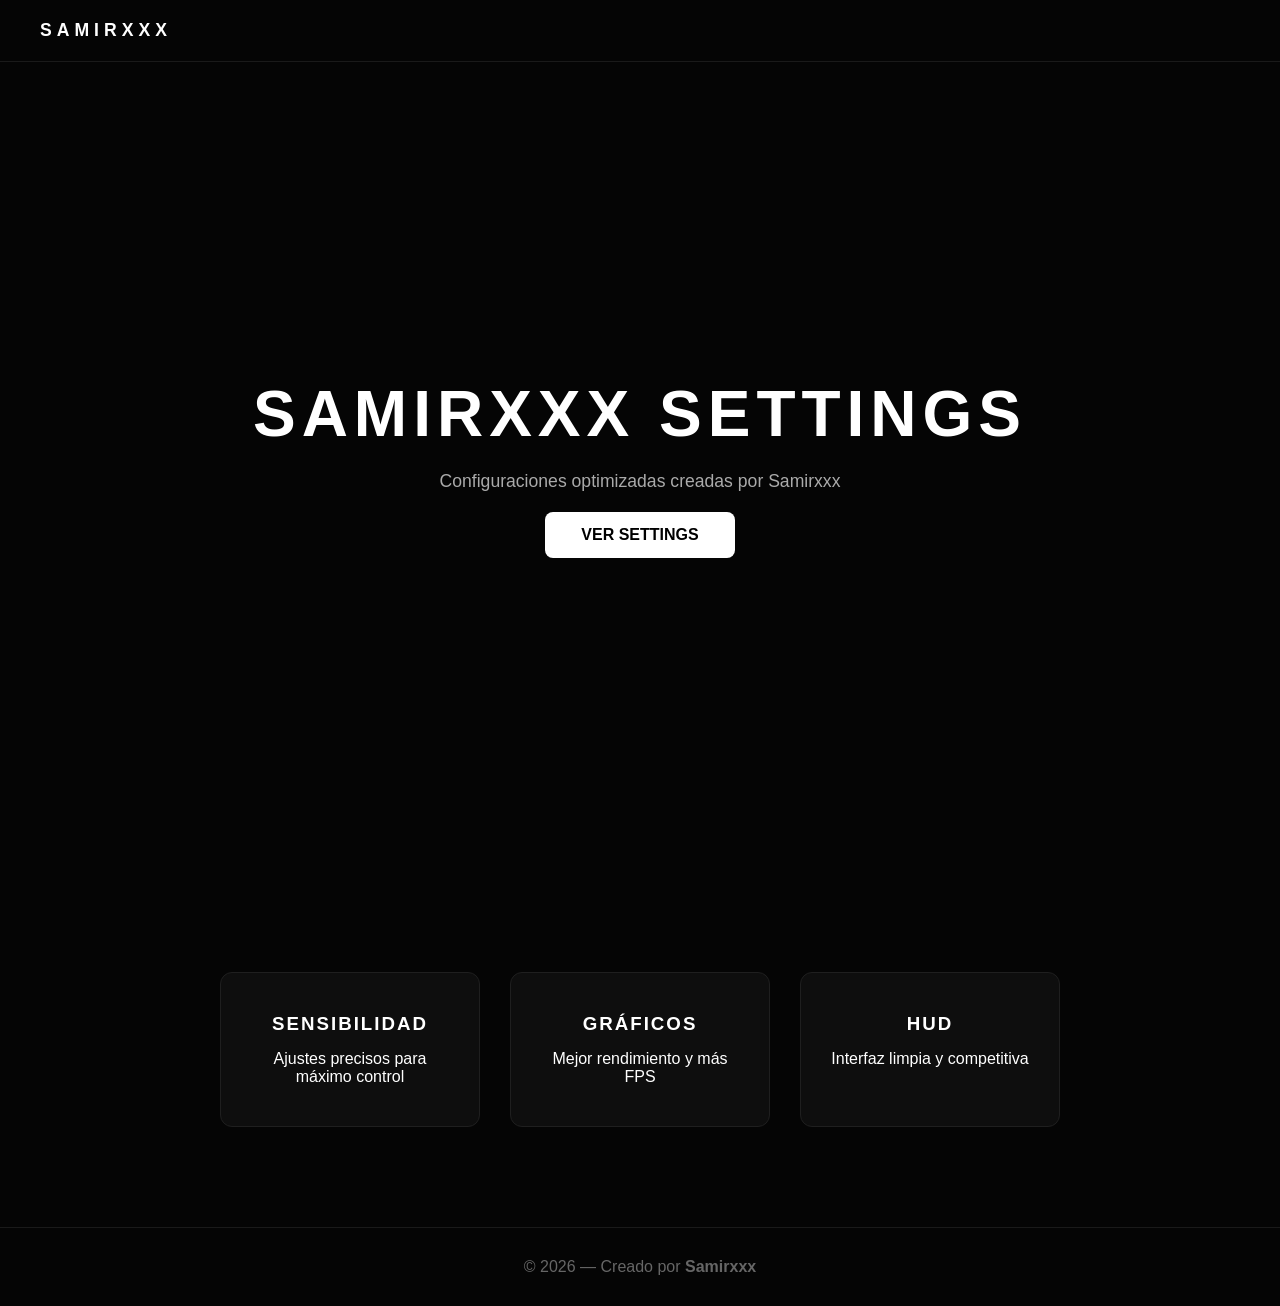
==== index.html @ c878966f "Add files via upload" ====
<!DOCTYPE html>
<html lang="es">
<head>
  <meta charset="UTF-8">
  <title>Samirxxx Settings</title>
  <link rel="stylesheet" href="styles.css">
</head>
<body>

  <header class="top">
    <h1>SAMIRXXX</h1>
  </header>

  <main class="hero">
    <h2>SAMIRXXX SETTINGS</h2>
    <p>Configuraciones optimizadas creadas por Samirxxx</p>
    <a href="#settings" class="btn">VER SETTINGS</a>
  </main>

  <section id="settings" class="settings">
    <div class="box">
      <h3>SENSIBILIDAD</h3>
      <p>Ajustes precisos para máximo control</p>
    </div>

    <div class="box">
      <h3>GRÁFICOS</h3>
      <p>Mejor rendimiento y más FPS</p>
    </div>

    <div class="box">
      <h3>HUD</h3>
      <p>Interfaz limpia y competitiva</p>
    </div>
  </section>

  <footer>
    <p>© 2026 — Creado por <strong>Samirxxx</strong></p>
  </footer>

</body>
</html>
---- styles.css ----
* {
  margin: 0;
  padding: 0;
  box-sizing: border-box;
  font-family: 'Segoe UI', sans-serif;
}

body {
  background-color: #050505;
  color: #ffffff;
}

/* HEADER */
.top {
  padding: 20px 40px;
  border-bottom: 1px solid #1a1a1a;
}

.top h1 {
  letter-spacing: 5px;
  font-size: 1.1rem;
}

/* HERO */
.hero {
  height: 90vh;
  display: flex;
  flex-direction: column;
  justify-content: center;
  align-items: center;
  text-align: center;
}

.hero h2 {
  font-size: 4rem;
  letter-spacing: 6px;
}

.hero p {
  margin: 20px 0;
  color: #aaa;
  font-size: 1.1rem;
}

.btn {
  padding: 14px 36px;
  background: white;
  color: black;
  text-decoration: none;
  font-weight: bold;
  border-radius: 8px;
  transition: 0.3s;
}

.btn:hover {
  background: #ddd;
}

/* SETTINGS */
.settings {
  display: flex;
  justify-content: center;
  gap: 30px;
  padding: 100px 20px;
  flex-wrap: wrap;
}

.box {
  background: #0e0e0e;
  border: 1px solid #1f1f1f;
  width: 260px;
  padding: 40px 25px;
  text-align: center;
  border-radius: 12px;
  transition: 0.3s;
}

.box:hover {
  transform: translateY(-10px);
  border-color: white;
}

.box h3 {
  margin-bottom: 15px;
  letter-spacing: 2px;
}

/* FOOTER */
footer {
  padding: 30px;
  text-align: center;
  color: #666;
  border-top: 1px solid #1a1a1a;
}* {
  margin: 0;
  padding: 0;
  box-sizing: border-box;
  font-family: 'Segoe UI', sans-serif;
}

body {
  background-color: #050505;
  color: #ffffff;
}

/* HEADER */
.top {
  padding: 20px 40px;
  border-bottom: 1px solid #1a1a1a;
}

.top h1 {
  letter-spacing: 5px;
  font-size: 1.1rem;
}

/* HERO */
.hero {
  height: 90vh;
  display: flex;
  flex-direction: column;
  justify-content: center;
  align-items: center;
  text-align: center;
}

.hero h2 {
  font-size: 4rem;
  letter-spacing: 6px;
}

.hero p {
  margin: 20px 0;
  color: #aaa;
  font-size: 1.1rem;
}

.btn {
  padding: 14px 36px;
  background: white;
  color: black;
  text-decoration: none;
  font-weight: bold;
  border-radius: 8px;
  transition: 0.3s;
}

.btn:hover {
  background: #ddd;
}

/* SETTINGS */
.settings {
  display: flex;
  justify-content: center;
  gap: 30px;
  padding: 100px 20px;
  flex-wrap: wrap;
}

.box {
  background: #0e0e0e;
  border: 1px solid #1f1f1f;
  width: 260px;
  padding: 40px 25px;
  text-align: center;
  border-radius: 12px;
  transition: 0.3s;
}

.box:hover {
  transform: translateY(-10px);
  border-color: white;
}

.box h3 {
  margin-bottom: 15px;
  letter-spacing: 2px;
}

/* FOOTER */
footer {
  padding: 30px;
  text-align: center;
  color: #666;
  border-top: 1px solid #1a1a1a;
}
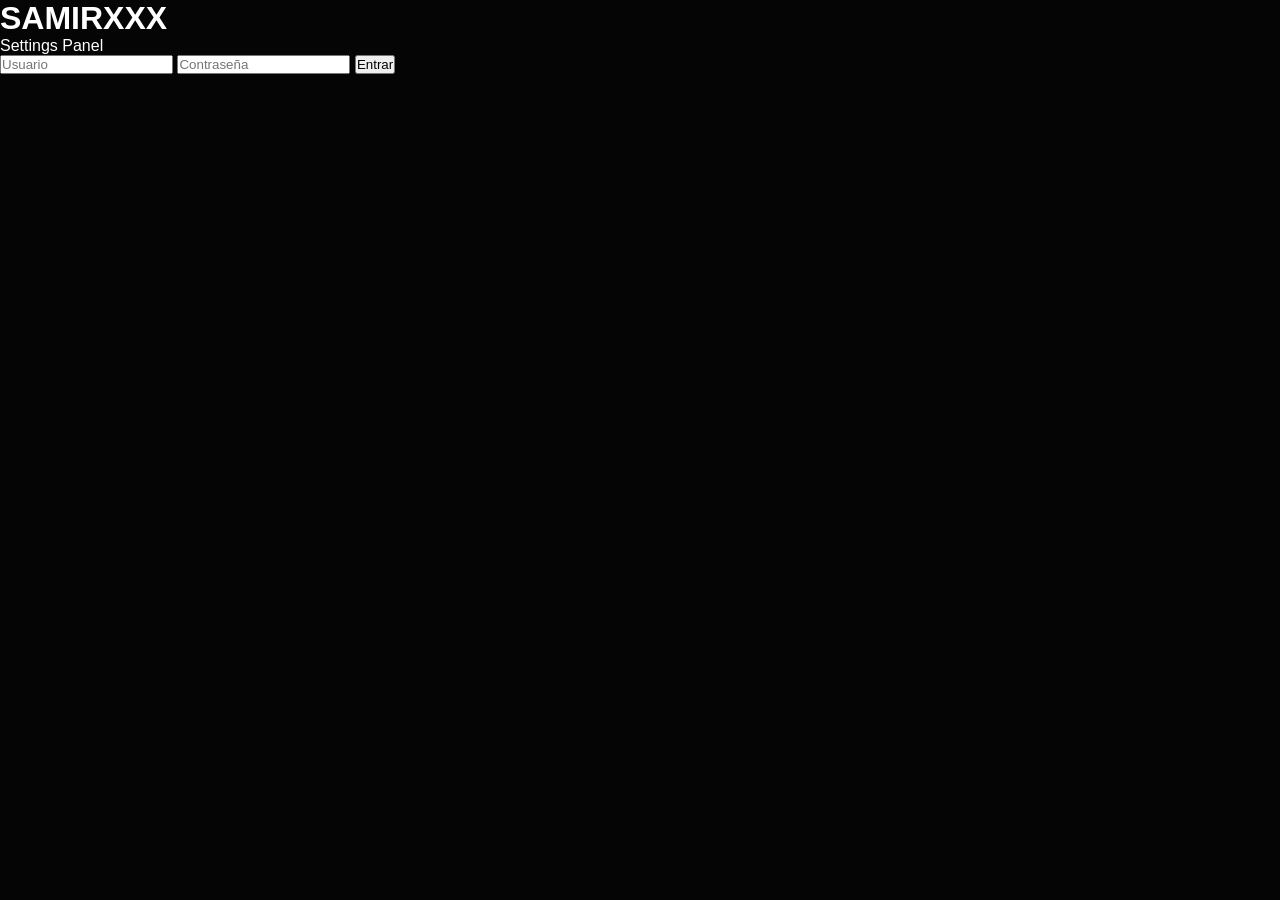
==== commit e1f9b4f7: "Add login functionality and update layout" ====
--- a/index.html
+++ b/index.html
@@ -3,40 +3,43 @@
 <head>
   <meta charset="UTF-8">
   <title>Samirxxx Settings</title>
+  <meta name="viewport" content="width=device-width, initial-scale=1.0">
   <link rel="stylesheet" href="styles.css">
 </head>
 <body>
 
-  <header class="top">
+  <!-- LOGIN -->
+  <div class="login-container" id="loginBox">
     <h1>SAMIRXXX</h1>
-  </header>
+    <p>Settings Panel</p>
 
-  <main class="hero">
-    <h2>SAMIRXXX SETTINGS</h2>
-    <p>Configuraciones optimizadas creadas por Samirxxx</p>
-    <a href="#settings" class="btn">VER SETTINGS</a>
-  </main>
+    <input type="text" id="user" placeholder="Usuario">
+    <input type="password" id="pass" placeholder="Contraseña">
 
-  <section id="settings" class="settings">
-    <div class="box">
-      <h3>SENSIBILIDAD</h3>
-      <p>Ajustes precisos para máximo control</p>
-    </div>
+    <button onclick="login()">Entrar</button>
+    <p class="error" id="error"></p>
+  </div>
 
-    <div class="box">
-      <h3>GRÁFICOS</h3>
-      <p>Mejor rendimiento y más FPS</p>
-    </div>
+  <!-- CONTENIDO PRINCIPAL (OCULTO) -->
+  <div class="content" id="content" style="display:none;">
+    <h1>Bienvenido, Samirxxx</h1>
+    <p>Created by Samirxxx</p>
+  </div>
 
-    <div class="box">
-      <h3>HUD</h3>
-      <p>Interfaz limpia y competitiva</p>
-    </div>
-  </section>
+  <script>
+    function login() {
+      const user = document.getElementById("user").value;
+      const pass = document.getElementById("pass").value;
+      const error = document.getElementById("error");
 
-  <footer>
-    <p>© 2026 — Creado por <strong>Samirxxx</strong></p>
-  </footer>
+      if (user === "samirxxx" && pass === "1234") {
+        document.getElementById("loginBox").style.display = "none";
+        document.getElementById("content").style.display = "block";
+      } else {
+        error.textContent = "Usuario o contraseña incorrectos";
+      }
+    }
+  </script>
 
 </body>
-</html>+</html>
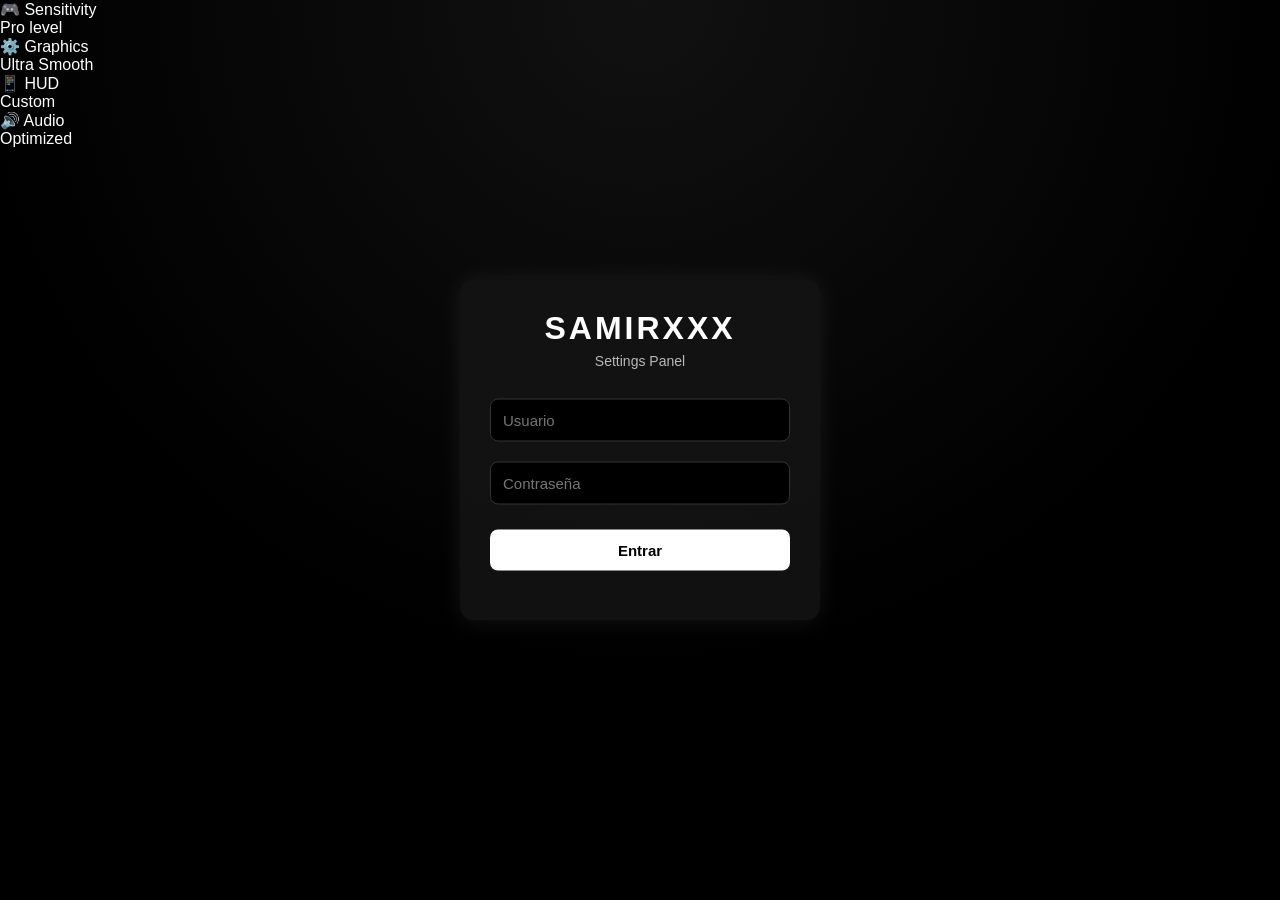
==== commit 260f9e44: "Add cards section with game settings" ====
--- a/index.html
+++ b/index.html
@@ -43,3 +43,9 @@
 
 </body>
 </html>
+<section class="cards reveal">
+  <div class="card reveal">🎮 Sensitivity<br><span>Pro level</span></div>
+  <div class="card reveal">⚙️ Graphics<br><span>Ultra Smooth</span></div>
+  <div class="card reveal">📱 HUD<br><span>Custom</span></div>
+  <div class="card reveal">🔊 Audio<br><span>Optimized</span></div>
+</section>
--- a/styles.css
+++ b/styles.css
@@ -3,6 +3,60 @@
   padding: 0;
   box-sizing: border-box;
   font-family: 'Segoe UI', sans-serif;
+}/* ===== ANIMACIONES FORZADAS ===== */
+
+/* LOGIN ENTRA DESDE ABAJO */
+.login-container {
+  animation: loginForce 1s ease-out !important;
+}
+
+@keyframes loginForce {
+  from {
+    opacity: 0;
+    transform: translate(-50%, -30%) scale(0.9);
+  }
+  to {
+    opacity: 1;
+    transform: translate(-50%, -50%) scale(1);
+  }
+}
+
+/* HERO ENTRA */
+.hero {
+  animation: heroForce 1s ease-out !important;
+}
+
+@keyframes heroForce {
+  from {
+    opacity: 0;
+    transform: translateY(-40px);
+  }
+  to {
+    opacity: 1;
+    transform: translateY(0);
+  }
+}
+
+/* CARDS ENTRA */
+.card {
+  animation: cardForce 0.8s ease-out !important;
+}
+
+@keyframes cardForce {
+  from {
+    opacity: 0;
+    transform: translateY(40px) scale(0.95);
+  }
+  to {
+    opacity: 1;
+    transform: translateY(0) scale(1);
+  }
+}
+
+/* HOVER MUY NOTORIO */
+.card:hover {
+  transform: translateY(-12px) scale(1.08) !important;
+  box-shadow: 0 15px 40px rgba(255,255,255,0.25) !important;
 }
 
 body {
@@ -184,4 +238,311 @@
   text-align: center;
   color: #666;
   border-top: 1px solid #1a1a1a;
-}+}/* ===== LOGIN CENTRADO ===== */
+body {
+  margin: 0;
+  font-family: 'Arial', sans-serif;
+  background: radial-gradient(circle at top, #111 0%, #000 60%);
+  color: white;
+  min-height: 100vh;
+}
+
+.login-container {
+  position: absolute;
+  top: 50%;
+  left: 50%;
+  transform: translate(-50%, -50%);
+  width: 90%;
+  max-width: 360px;
+  background: rgba(20, 20, 20, 0.85);
+  border-radius: 14px;
+  padding: 30px;
+  text-align: center;
+  box-shadow: 0 0 25px rgba(255,255,255,0.08);
+  animation: fadeInUp 0.8s ease forwards;
+}
+
+/* TITULO */
+.login-container h1 {
+  margin: 0;
+  font-size: 32px;
+  letter-spacing: 3px;
+}
+
+/* SUBTEXTO */
+.login-container p {
+  margin-top: 6px;
+  margin-bottom: 20px;
+  opacity: 0.7;
+  font-size: 14px;
+}
+
+/* INPUTS */
+.login-container input {
+  width: 100%;
+  padding: 12px;
+  margin: 10px 0;
+  background: #000;
+  border: 1px solid #333;
+  border-radius: 8px;
+  color: white;
+  font-size: 15px;
+  outline: none;
+}
+
+.login-container input:focus {
+  border-color: white;
+}
+
+/* BOTON */
+.login-container button {
+  width: 100%;
+  margin-top: 15px;
+  padding: 12px;
+  background: white;
+  color: black;
+  border: none;
+  border-radius: 8px;
+  font-weight: bold;
+  font-size: 15px;
+  cursor: pointer;
+  transition: transform 0.2s ease, box-shadow 0.2s ease;
+}
+
+.login-container button:hover {
+  transform: translateY(-2px);
+  box-shadow: 0 5px 20px rgba(255,255,255,0.3);
+}
+
+/* ERROR */
+.error {
+  color: #ff4d4d;
+  font-size: 13px;
+  margin-top: 10px;
+}
+
+/* ANIMACION */
+@keyframes fadeInUp {
+  from {
+    opacity: 0;
+    transform: translate(-50%, -40%);
+  }
+  to {
+    opacity: 1;
+    transform: translate(-50%, -50%);
+  }
+}
+
+/* CONTENIDO DESPUES DEL LOGIN */
+.content {
+  text-align: center;
+  padding: 40px;
+  animation: fadeIn 0.8s ease;
+}
+
+@keyframes fadeIn {
+  from { opacity: 0; }
+  to { opacity: 1; }
+}/* ===== ANIMACIONES PRO ===== */
+
+/* Entrada general */
+body {
+  animation: pageFade 0.8s ease;
+}
+
+@keyframes pageFade {
+  from { opacity: 0; }
+  to { opacity: 1; }
+}
+
+/* LOGIN flotante */
+.login-container {
+  animation: floatIn 1s ease;
+}
+
+@keyframes floatIn {
+  from {
+    opacity: 0;
+    transform: translate(-50%, -60%);
+  }
+  to {
+    opacity: 1;
+    transform: translate(-50%, -50%);
+  }
+}
+
+/* Botón glow */
+.login-container button {
+  position: relative;
+  overflow: hidden;
+}
+
+.login-container button::after {
+  content: "";
+  position: absolute;
+  top: -50%;
+  left: -50%;
+  width: 200%;
+  height: 200%;
+  background: radial-gradient(circle, rgba(255,255,255,0.4), transparent 60%);
+  opacity: 0;
+  transition: opacity 0.3s ease;
+}
+
+.login-container button:hover::after {
+  opacity: 1;
+}
+
+/* HERO animado */
+.hero {
+  animation: slideDown 1s ease;
+}
+
+@keyframes slideDown {
+  from {
+    opacity: 0;
+    transform: translateY(-30px);
+  }
+  to {
+    opacity: 1;
+    transform: translateY(0);
+  }
+}
+
+/* CARDS animadas */
+.card {
+  animation: cardUp 0.8s ease;
+}
+
+@keyframes cardUp {
+  from {
+    opacity: 0;
+    transform: translateY(30px) scale(0.95);
+  }
+  to {
+    opacity: 1;
+    transform: translateY(0) scale(1);
+  }
+}
+
+/* Hover pro */
+.card:hover {
+  box-shadow: 0 10px 30px rgba(255,255,255,0.15);
+  transform: translateY(-8px) scale(1.03);
+}
+
+/* Texto glow */
+.hero h1 {
+  text-shadow: 0 0 15px rgba(255,255,255,0.3);
+}
+
+/* Fade cuando entras */
+.content {
+  animation: fadeContent 1s ease;
+}
+
+@keyframes fadeContent {
+  from { opacity: 0; }
+  to { opacity: 1; }
+}/* ===== ANIMACIONES PRO ===== */
+
+/* Entrada general */
+body {
+  animation: pageFade 0.8s ease;
+}
+
+@keyframes pageFade {
+  from { opacity: 0; }
+  to { opacity: 1; }
+}
+
+/* LOGIN flotante */
+.login-container {
+  animation: floatIn 1s ease;
+}
+
+@keyframes floatIn {
+  from {
+    opacity: 0;
+    transform: translate(-50%, -60%);
+  }
+  to {
+    opacity: 1;
+    transform: translate(-50%, -50%);
+  }
+}
+
+/* Botón glow */
+.login-container button {
+  position: relative;
+  overflow: hidden;
+}
+
+.login-container button::after {
+  content: "";
+  position: absolute;
+  top: -50%;
+  left: -50%;
+  width: 200%;
+  height: 200%;
+  background: radial-gradient(circle, rgba(255,255,255,0.4), transparent 60%);
+  opacity: 0;
+  transition: opacity 0.3s ease;
+}
+
+.login-container button:hover::after {
+  opacity: 1;
+}
+
+/* HERO animado */
+.hero {
+  animation: slideDown 1s ease;
+}
+
+@keyframes slideDown {
+  from {
+    opacity: 0;
+    transform: translateY(-30px);
+  }
+  to {
+    opacity: 1;
+    transform: translateY(0);
+  }
+}
+
+/* CARDS animadas */
+.card {
+  animation: cardUp 0.8s ease;
+}
+
+@keyframes cardUp {
+  from {
+    opacity: 0;
+    transform: translateY(30px) scale(0.95);
+  }
+  to {
+    opacity: 1;
+    transform: translateY(0) scale(1);
+  }
+}
+
+/* Hover pro */
+.card:hover {
+  box-shadow: 0 10px 30px rgba(255,255,255,0.15);
+  transform: translateY(-8px) scale(1.03);
+}
+
+/* Texto glow */
+.hero h1 {
+  text-shadow: 0 0 15px rgba(255,255,255,0.3);
+}
+
+/* Fade cuando entras */
+.content {
+  animation: fadeContent 1s ease;
+}
+
+@keyframes fadeContent {
+  from { opacity: 0; }
+  to { opacity: 1; }
+}
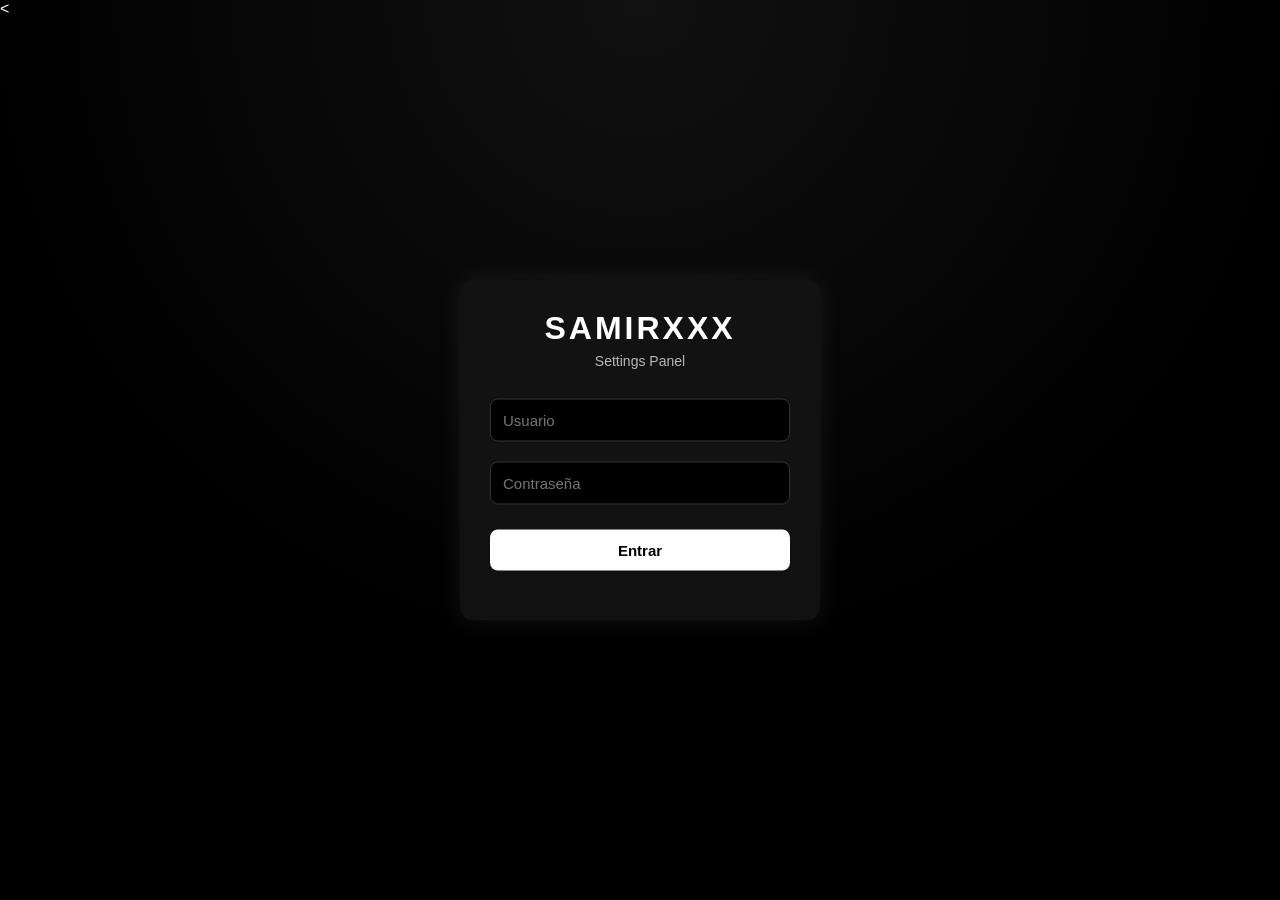
==== commit 5ad42d35: "Remove card section from index.html" ====
--- a/index.html
+++ b/index.html
@@ -43,9 +43,4 @@
 
 </body>
 </html>
-<section class="cards reveal">
-  <div class="card reveal">🎮 Sensitivity<br><span>Pro level</span></div>
-  <div class="card reveal">⚙️ Graphics<br><span>Ultra Smooth</span></div>
-  <div class="card reveal">📱 HUD<br><span>Custom</span></div>
-  <div class="card reveal">🔊 Audio<br><span>Optimized</span></div>
-</section>
+<
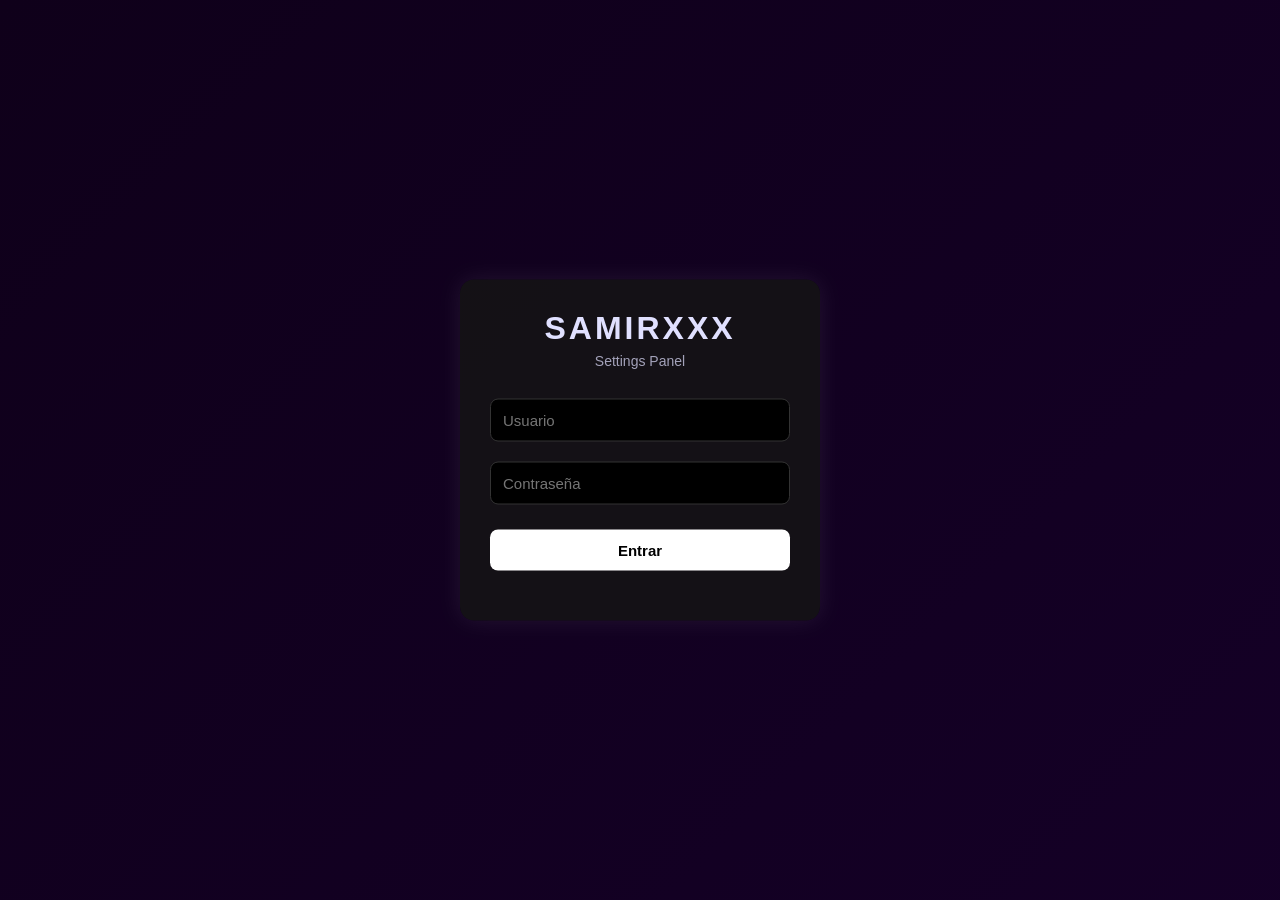
==== commit 89045231: "Add animate.css stylesheet link to index.html" ====
--- a/index.html
+++ b/index.html
@@ -43,4 +43,4 @@
 
 </body>
 </html>
-<
+<link rel="stylesheet" href="https://cdnjs.cloudflare.com/ajax/libs/animate.css/4.1.1/animate.min.css" integrity="sha512-c42qTSw/wPZ3/5LBzD+Bw5f7bSF2oxou6wEb+I/lqeaKV5FDIfMvvRp772y4jcJLKuGUOpbJMdg/BTl50fJYAw==" crossorigin="anonymous" referrerpolicy="no-referrer" />
--- a/styles.css
+++ b/styles.css
@@ -545,4 +545,34 @@
 @keyframes fadeContent {
   from { opacity: 0; }
   to { opacity: 1; }
-}
+}body {
+  margin: 0;
+  height: 100vh;
+  background: linear-gradient(135deg, #0f001a, #1a0033, #0a001f); /* dark purple-black cyber */
+  background-size: 400% 400%;
+  animation: gradientBreathe 18s ease infinite;
+  overflow: hidden;
+  font-family: 'Segoe UI', system-ui, sans-serif;
+  color: #e0e0ff;
+}
+
+@keyframes gradientBreathe {
+  0% { background-position: 0% 50%; }
+  50% { background-position: 100% 50%; }
+  100% { background-position: 0% 50%; }
+}
+
+/* Partículas sutiles pro (ligeras, no JS) – opcional pero épico */
+.particles {
+  position: fixed;
+  inset: 0;
+  pointer-events: none;
+  background: url('data:image/svg+xml;utf8,<svg xmlns="http://www.w3.org/2000/svg" width="100" height="100"><circle cx="50" cy="50" r="1" fill="rgba(0,255,204,0.4)"/></svg>') repeat;
+  opacity: 0.15;
+  animation: floatParticles 60s linear infinite;
+}
+
+@keyframes floatParticles {
+  0% { transform: translate(0, 0); }
+  100% { transform: translate(-100px, -100px); }
+}
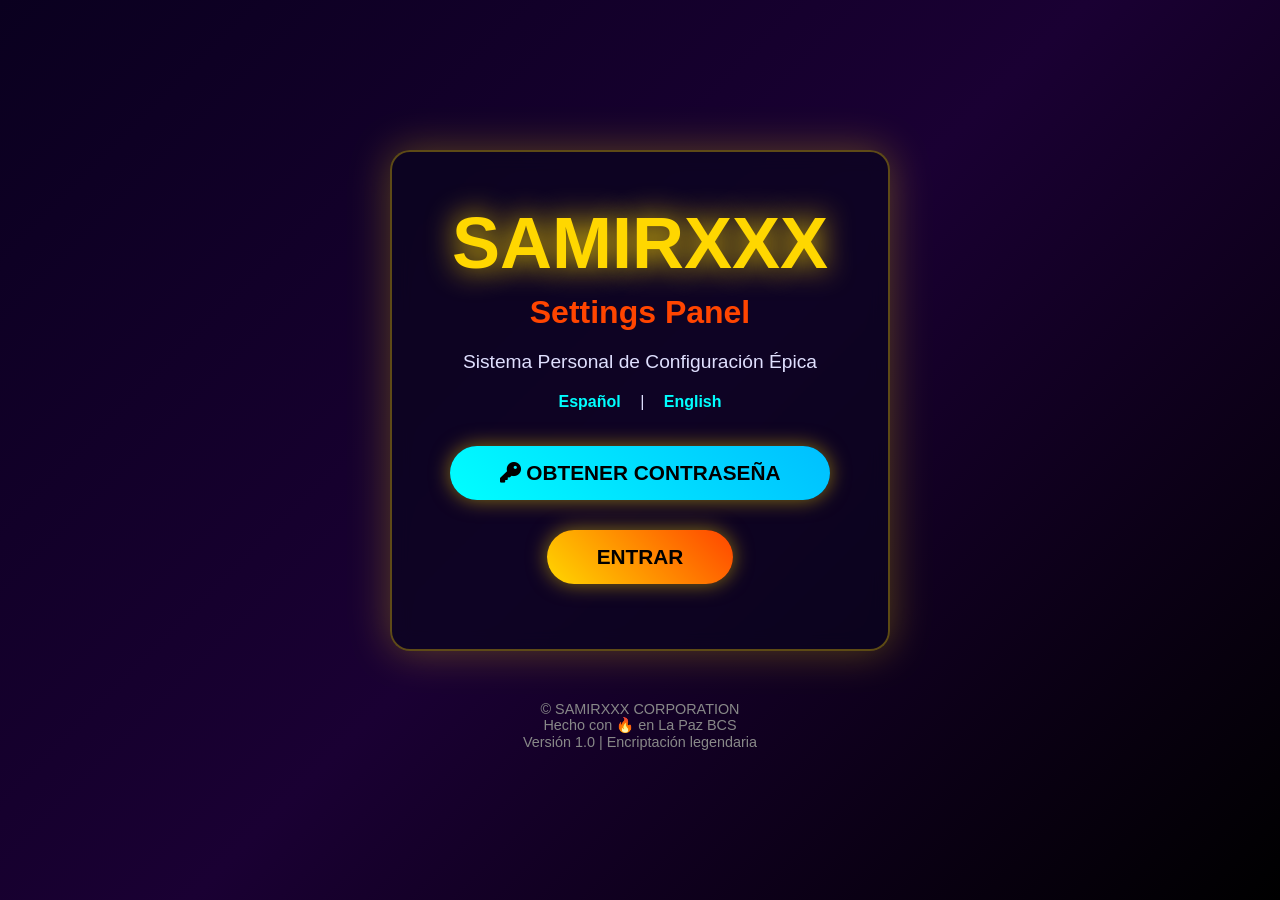
==== commit fdc427d7: "Actualizar index.html" ====
--- a/index.html
+++ b/index.html
@@ -1,46 +1,105 @@
 <!DOCTYPE html>
 <html lang="es">
 <head>
-  <meta charset="UTF-8">
-  <title>Samirxxx Settings</title>
-  <meta name="viewport" content="width=device-width, initial-scale=1.0">
-  <link rel="stylesheet" href="styles.css">
+  <meta charset="UTF-8" />
+  <meta name="viewport" content="width=device-width, initial-scale=1.0"/>
+  <title>SAMIRXXX - Settings Panel</title>
+  <link rel="stylesheet" href="https://cdnjs.cloudflare.com/ajax/libs/font-awesome/6.5.0/css/all.min.css"/>
+  <link rel="stylesheet" href="https://cdnjs.cloudflare.com/ajax/libs/animate.css/4.1.1/animate.min.css"/>
+  <style>
+    * { margin:0; padding:0; box-sizing:border-box; }
+    body {
+      font-family: 'Segoe UI', sans-serif;
+      background: linear-gradient(135deg, #0a001f, #1a0033, #000);
+      color: #e0e0ff;
+      min-height: 100vh;
+      display: flex;
+      flex-direction: column;
+      align-items: center;
+      justify-content: center;
+      overflow: hidden;
+    }
+    .container {
+      text-align: center;
+      background: rgba(10, 5, 30, 0.7);
+      padding: 50px 40px;
+      border-radius: 20px;
+      box-shadow: 0 0 40px rgba(255, 215, 0, 0.3); /* oro azteca */
+      max-width: 500px;
+      border: 2px solid #ffd70055;
+      backdrop-filter: blur(10px);
+    }
+    h1 {
+      font-size: 4.5rem;
+      color: #ffd700; /* oro */
+      text-shadow: 0 0 30px #ffd700;
+      margin-bottom: 10px;
+      animation: glow 2s infinite alternate;
+    }
+    @keyframes glow { from { text-shadow: 0 0 20px #ffd700; } to { text-shadow: 0 0 40px #ff4500; } }
+    h2 { color: #ff4500; font-size: 2rem; margin: 10px 0; }
+    p { margin: 20px 0; font-size: 1.2rem; }
+    .lang { margin: 20px 0; }
+    .lang a { color: #00ffff; margin: 0 15px; text-decoration: none; font-weight: bold; }
+    .lang a:hover { color: #ffd700; }
+    .btn {
+      display: inline-block;
+      background: linear-gradient(45deg, #ffd700, #ff4500);
+      color: black;
+      padding: 15px 50px;
+      margin: 15px;
+      border-radius: 50px;
+      text-decoration: none;
+      font-weight: bold;
+      font-size: 1.3rem;
+      transition: all 0.4s;
+      box-shadow: 0 0 20px #ffd70080;
+    }
+    .btn:hover { transform: scale(1.1); box-shadow: 0 0 40px #ff4500; color: white; }
+    .btn-key { background: linear-gradient(45deg, #00ffff, #00bfff); }
+    footer {
+      margin-top: 50px;
+      font-size: 0.9rem;
+      color: #888;
+      text-align: center;
+    }
+  </style>
 </head>
 <body>
+  <div class="container animate__animated animate__fadeIn">
+    <h1 class="animate__animated animate__pulse animate__infinite">SAMIRXXX</h1>
+    <h2>Settings Panel</h2>
+    <p>Sistema Personal de Configuración Épica</p>
 
-  <!-- LOGIN -->
-  <div class="login-container" id="loginBox">
-    <h1>SAMIRXXX</h1>
-    <p>Settings Panel</p>
+    <div class="lang">
+      <a href="#">Español</a> | <a href="#">English</a>
+    </div>
 
-    <input type="text" id="user" placeholder="Usuario">
-    <input type="password" id="pass" placeholder="Contraseña">
+    <a href="https://wa.me/526121234567?text=Hola%20quiero%20mi%20contraseña%20secreta%20Samirxxx" class="btn btn-key">
+      <i class="fa-solid fa-key"></i> OBTENER CONTRASEÑA
+    </a>
 
-    <button onclick="login()">Entrar</button>
-    <p class="error" id="error"></p>
+    <a href="#" class="btn" id="entrar">ENTRAR</a>
+
+    <div id="secret" style="display:none; margin-top:30px; color:#00ff9d;">
+      <h3>¡Bienvenido al reino de Samirxxx! 🔥</h3>
+      <p>Modo dios activado. Vibra máxima. 😈</p>
+    </div>
   </div>
 
-  <!-- CONTENIDO PRINCIPAL (OCULTO) -->
-  <div class="content" id="content" style="display:none;">
-    <h1>Bienvenido, Samirxxx</h1>
-    <p>Created by Samirxxx</p>
-  </div>
+  <footer>
+    © SAMIRXXX CORPORATION<br>
+    Hecho con 🔥 en La Paz BCS<br>
+    Versión 1.0 | Encriptación legendaria
+  </footer>
 
   <script>
-    function login() {
-      const user = document.getElementById("user").value;
-      const pass = document.getElementById("pass").value;
-      const error = document.getElementById("error");
-
-      if (user === "samirxxx" && pass === "1234") {
-        document.getElementById("loginBox").style.display = "none";
-        document.getElementById("content").style.display = "block";
-      } else {
-        error.textContent = "Usuario o contraseña incorrectos";
-      }
-    }
+    document.getElementById('entrar').addEventListener('click', function(e) {
+      e.preventDefault();
+      document.getElementById('secret').style.display = 'block';
+      this.textContent = '¡Ya entraste! 🚀';
+      this.style.background = 'linear-gradient(45deg, #00ff9d, #00bfff)';
+    });
   </script>
-
 </body>
-</html>
-<link rel="stylesheet" href="https://cdnjs.cloudflare.com/ajax/libs/animate.css/4.1.1/animate.min.css" integrity="sha512-c42qTSw/wPZ3/5LBzD+Bw5f7bSF2oxou6wEb+I/lqeaKV5FDIfMvvRp772y4jcJLKuGUOpbJMdg/BTl50fJYAw==" crossorigin="anonymous" referrerpolicy="no-referrer" />
+</html>
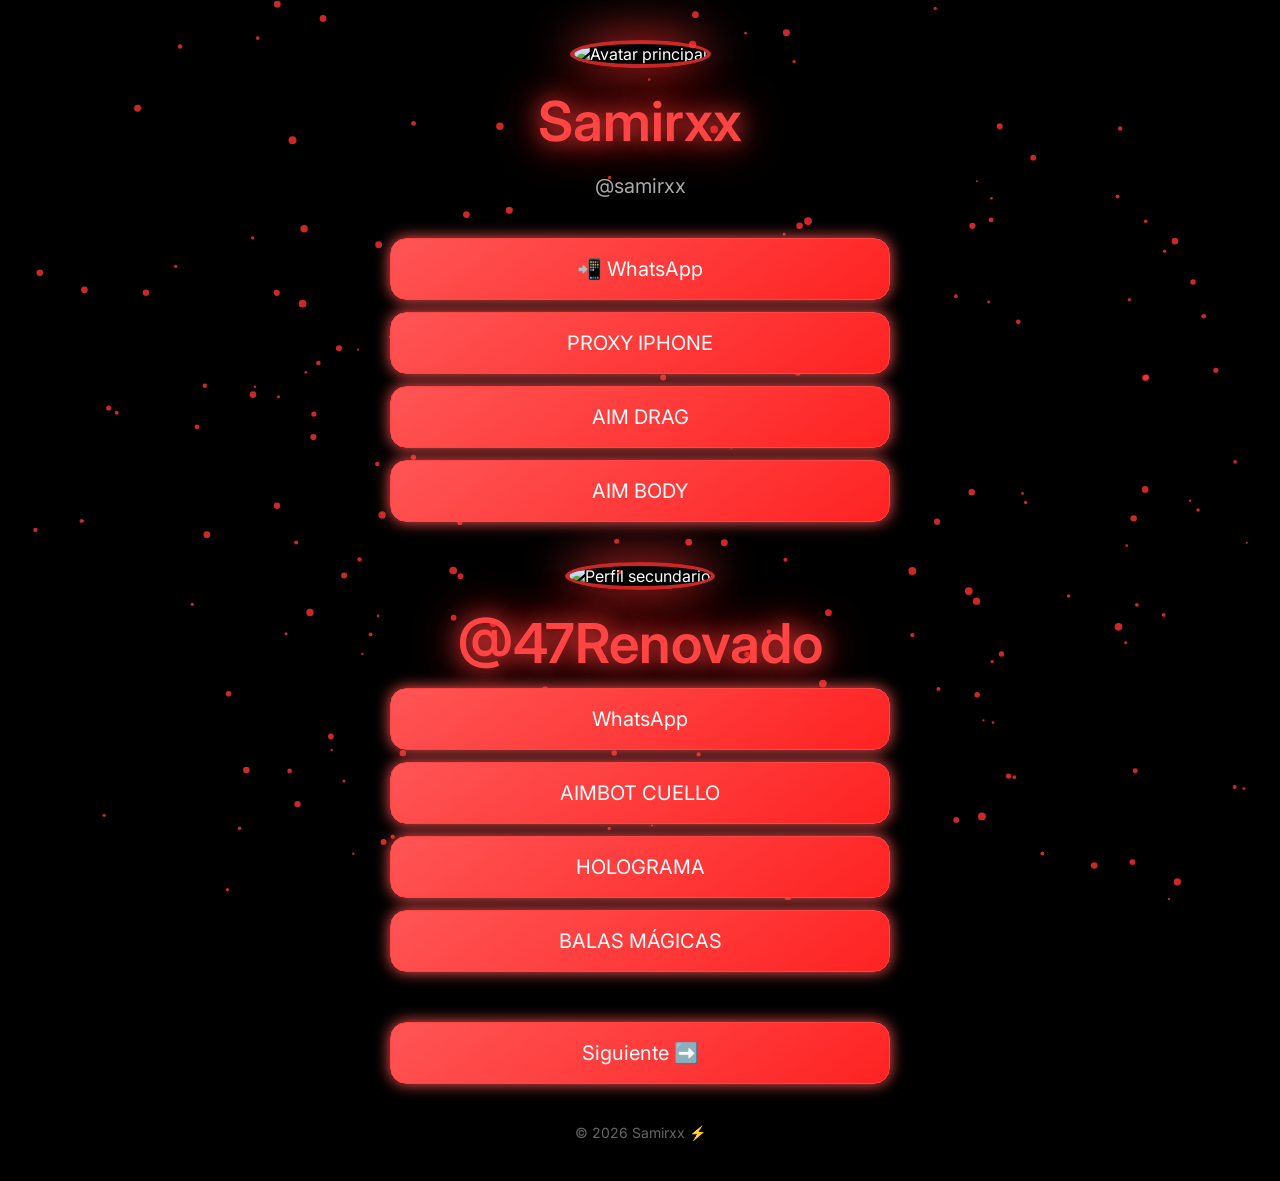
==== commit 5b5e5ae8: "Add files via upload Signed-off-by: Samirxxx <vgpp98y2dc@privaterelay.appleid.com>" ====
--- a/index.html
+++ b/index.html
@@ -1,105 +1,219 @@
 <!DOCTYPE html>
 <html lang="es">
 <head>
-  <meta charset="UTF-8" />
-  <meta name="viewport" content="width=device-width, initial-scale=1.0"/>
-  <title>SAMIRXXX - Settings Panel</title>
-  <link rel="stylesheet" href="https://cdnjs.cloudflare.com/ajax/libs/font-awesome/6.5.0/css/all.min.css"/>
-  <link rel="stylesheet" href="https://cdnjs.cloudflare.com/ajax/libs/animate.css/4.1.1/animate.min.css"/>
-  <style>
-    * { margin:0; padding:0; box-sizing:border-box; }
-    body {
-      font-family: 'Segoe UI', sans-serif;
-      background: linear-gradient(135deg, #0a001f, #1a0033, #000);
-      color: #e0e0ff;
-      min-height: 100vh;
-      display: flex;
-      flex-direction: column;
-      align-items: center;
-      justify-content: center;
-      overflow: hidden;
-    }
-    .container {
-      text-align: center;
-      background: rgba(10, 5, 30, 0.7);
-      padding: 50px 40px;
-      border-radius: 20px;
-      box-shadow: 0 0 40px rgba(255, 215, 0, 0.3); /* oro azteca */
-      max-width: 500px;
-      border: 2px solid #ffd70055;
-      backdrop-filter: blur(10px);
-    }
-    h1 {
-      font-size: 4.5rem;
-      color: #ffd700; /* oro */
-      text-shadow: 0 0 30px #ffd700;
-      margin-bottom: 10px;
-      animation: glow 2s infinite alternate;
-    }
-    @keyframes glow { from { text-shadow: 0 0 20px #ffd700; } to { text-shadow: 0 0 40px #ff4500; } }
-    h2 { color: #ff4500; font-size: 2rem; margin: 10px 0; }
-    p { margin: 20px 0; font-size: 1.2rem; }
-    .lang { margin: 20px 0; }
-    .lang a { color: #00ffff; margin: 0 15px; text-decoration: none; font-weight: bold; }
-    .lang a:hover { color: #ffd700; }
-    .btn {
-      display: inline-block;
-      background: linear-gradient(45deg, #ffd700, #ff4500);
-      color: black;
-      padding: 15px 50px;
-      margin: 15px;
-      border-radius: 50px;
-      text-decoration: none;
-      font-weight: bold;
-      font-size: 1.3rem;
-      transition: all 0.4s;
-      box-shadow: 0 0 20px #ffd70080;
-    }
-    .btn:hover { transform: scale(1.1); box-shadow: 0 0 40px #ff4500; color: white; }
-    .btn-key { background: linear-gradient(45deg, #00ffff, #00bfff); }
-    footer {
-      margin-top: 50px;
-      font-size: 0.9rem;
-      color: #888;
-      text-align: center;
-    }
-  </style>
+<meta charset="UTF-8">
+<title>Samirxx Ultra Pro</title>
+<link href="https://fonts.googleapis.com/css2?family=Inter:wght@400;600&display=swap" rel="stylesheet">
+<style>
+body {
+  margin:0;
+  font-family: 'Inter', sans-serif;
+  background:#000;
+  color:white;
+  overflow:auto;
+}
+canvas {
+  position: fixed;
+  top:0;
+  left:0;
+  z-index:0;
+  pointer-events:none;
+}
+.container {
+  position: relative;
+  z-index:1;
+  width: 95%;
+  max-width: 500px;
+  margin:auto;
+  padding: 40px 0;
+  text-align:center;
+}
+.avatar {
+  width:150px;
+  height:150px;
+  border-radius:50%;
+  margin-bottom:20px;
+  border:4px solid rgba(255,50,50,0.8);
+  box-shadow:0 0 50px rgba(255,50,50,1);
+}
+.avatar.small { width:120px; height:120px; }
+h1, .user2 { 
+  font-size: clamp(30px,8vw,55px); 
+  color:#ff4444; 
+  text-shadow:0 0 25px #ff4444,0 0 50px #ff2222;
+  font-weight:600;
+  margin:0;
+}
+p { font-size:clamp(16px,4vw,20px); color:#aaa; margin-bottom:30px;}
+.section {margin-top:40px;}
+.link {
+  display:block;
+  background:linear-gradient(145deg,#ff5555,#ff2222);
+  padding:18px;
+  margin:12px 0;
+  border-radius:16px;
+  text-decoration:none;
+  color:white;
+  font-size:clamp(16px,4vw,20px);
+  border:1px solid #ff4444;
+  box-shadow:0 0 15px #ff5555;
+  transition:0.3s, box-shadow 0.6s ease-in-out;
+  position:relative;
+  overflow:hidden;
+}
+.link:hover {
+  transform:scale(1.08);
+  box-shadow:0 0 40px #ff7777,0 0 70px #ff2222;
+  animation: glowPulse 1s infinite alternate;
+}
+@keyframes glowPulse {
+  0% { box-shadow:0 0 30px #ff7777,0 0 50px #ff2222; }
+  100% { box-shadow:0 0 50px #ff7777,0 0 100px #ff2222; }
+}
+.profile-box { margin-top:20px; }
+.next-button { margin-top:50px; cursor:pointer; }
+.regresar-button { margin-top:20px; cursor:pointer; }
+.footer { margin-top:40px; font-size:14px; color:#666;}
+.hidden { display:none !important; }
+.fade-in { display:block !important; opacity:1; transition: opacity 0.8s ease; }
+
+/* Página siguiente */
+#nextPage {
+  position: absolute;  /* flota sobre la primera página */
+  top:0;
+  left:0;
+  width:100%;
+  min-height:100vh;
+  display:flex;
+  flex-direction:column;
+  justify-content:space-between;
+  z-index:2;
+  background:#000;
+  padding:40px 0;
+}
+#nextPage h1 { color:#3399ff; text-shadow:0 0 20px #3399ff,0 0 40px #66ccff; margin-top:50px; }
+#nextPage p { color:#88cfff; font-size:clamp(16px,4vw,22px);}
+#comingSoon {
+  font-size:24px;
+  color:#ff4444;
+  text-shadow:0 0 15px #ff5555,0 0 30px #ff2222;
+  margin-top:50px;
+}
+</style>
 </head>
 <body>
-  <div class="container animate__animated animate__fadeIn">
-    <h1 class="animate__animated animate__pulse animate__infinite">SAMIRXXX</h1>
-    <h2>Settings Panel</h2>
-    <p>Sistema Personal de Configuración Épica</p>
-
-    <div class="lang">
-      <a href="#">Español</a> | <a href="#">English</a>
-    </div>
-
-    <a href="https://wa.me/526121234567?text=Hola%20quiero%20mi%20contraseña%20secreta%20Samirxxx" class="btn btn-key">
-      <i class="fa-solid fa-key"></i> OBTENER CONTRASEÑA
-    </a>
-
-    <a href="#" class="btn" id="entrar">ENTRAR</a>
-
-    <div id="secret" style="display:none; margin-top:30px; color:#00ff9d;">
-      <h3>¡Bienvenido al reino de Samirxxx! 🔥</h3>
-      <p>Modo dios activado. Vibra máxima. 😈</p>
+
+<canvas id="canvas"></canvas>
+
+<!-- CONTENIDO PRINCIPAL -->
+<div class="container" id="mainContent">
+  <img src="img/20260316205417.png" class="avatar" alt="Avatar principal">
+  <h1>Samirxx</h1>
+  <p>@samirxx</p>
+
+  <div class="section">
+    <a class="link" href="https://wa.me/526151160719?text=Hola,%20quiero%20adquirir%20un%20producto" target="_blank">📲 WhatsApp</a>
+    <a class="link" href="https://wa.me/526151160719?text=Quiero%20PROXY%20IPHONE" target="_blank">PROXY IPHONE</a>
+    <a class="link" href="https://wa.me/526151160719?text=Quiero%20AIM%20DRAG" target="_blank">AIM DRAG</a>
+    <a class="link" href="https://wa.me/526151160719?text=Quiero%20AIM%20BODY" target="_blank">AIM BODY</a>
+  </div>
+
+  <div class="section">
+    <div class="profile-box">
+      <img src="img/20260316205422.png" class="avatar small" alt="Perfil secundario">
+      <p class="user2">@47Renovado</p>
+      <a class="link" href="https://wa.me/573025434258?text=Hola,%20quiero%20adquirir%20un%20producto" target="_blank">WhatsApp</a>
+      <a class="link" href="https://wa.me/573025434258?text=Quiero%20AIMBOT%20CUELLO" target="_blank">AIMBOT CUELLO</a>
+      <a class="link" href="https://wa.me/573025434258?text=Quiero%20HOLOGRAMA" target="_blank">HOLOGRAMA</a>
+      <a class="link" href="https://wa.me/573025434258?text=Quiero%20BALAS%20MAGICAS" target="_blank">BALAS MÁGICAS</a>
+
+      <a class="link next-button" id="nextBtn">Siguiente ➡️</a>
     </div>
   </div>
-
-  <footer>
-    © SAMIRXXX CORPORATION<br>
-    Hecho con 🔥 en La Paz BCS<br>
-    Versión 1.0 | Encriptación legendaria
-  </footer>
-
-  <script>
-    document.getElementById('entrar').addEventListener('click', function(e) {
-      e.preventDefault();
-      document.getElementById('secret').style.display = 'block';
-      this.textContent = '¡Ya entraste! 🚀';
-      this.style.background = 'linear-gradient(45deg, #00ff9d, #00bfff)';
-    });
-  </script>
+  <div class="footer">© 2026 Samirxx ⚡</div>
+</div>
+
+<!-- CONTENIDO SIGUIENTE -->
+<div class="container hidden" id="nextPage">
+  <div>
+    <h1>¡Bienvenido a la Zona Pro!</h1>
+    <p>Aquí podrás explorar contenido exclusivo, noticias o novedades.</p>
+  </div>
+  <div id="comingSoon">PRÓXIMAMENTE</div>
+  <a class="link regresar-button" id="backBtn">⬅️ Regresar</a>
+</div>
+
+<script>
+const canvas = document.getElementById("canvas");
+const ctx = canvas.getContext("2d");
+let color = {r:255,g:50,b:50,a:0.8};
+
+function resizeCanvas(){canvas.width=window.innerWidth; canvas.height=window.innerHeight;}
+window.addEventListener('resize', resizeCanvas);
+resizeCanvas();
+
+const particles=[];
+for(let i=0;i<200;i++){
+  particles.push({x:Math.random()*canvas.width,y:Math.random()*canvas.height,r:Math.random()*3+1,dx:(Math.random()-0.5)*1,dy:Math.random()*2+1});
+}
+
+let mouse={x:canvas.width/2, y:canvas.height/2};
+window.addEventListener('mousemove', e=>{mouse.x=e.clientX; mouse.y=e.clientY;});
+
+function animate(){
+  ctx.clearRect(0,0,canvas.width,canvas.height);
+  particles.forEach(p=>{
+    let dx = mouse.x - p.x;
+    let dy = mouse.y - p.y;
+    p.x += p.dx + dx*0.001;
+    p.y += p.dy + dy*0.001;
+
+    ctx.beginPath();
+    ctx.arc(p.x,p.y,p.r,0,Math.PI*2);
+    ctx.fillStyle = `rgba(${color.r},${color.g},${color.b},${color.a})`;
+    ctx.fill();
+
+    if(p.y>canvas.height)p.y=-10;
+    if(p.x>canvas.width)p.x=0;
+    if(p.x<0)p.x=canvas.width;
+  });
+  requestAnimationFrame(animate);
+}
+animate();
+
+function setColor(r,g,b,a){
+  const steps = 60;
+  const dr=(r-color.r)/steps;
+  const dg=(g-color.g)/steps;
+  const db=(b-color.b)/steps;
+  const da=(a-color.a)/steps;
+  let i=0;
+  const interval = setInterval(()=>{
+    if(i>=steps) clearInterval(interval);
+    color.r+=dr; color.g+=dg; color.b+=db; color.a+=da;
+    i++;
+  },16);
+}
+
+// Botones
+document.getElementById("nextBtn").addEventListener("click",()=>{
+  document.getElementById("mainContent").classList.add("hidden");
+  const nextPage = document.getElementById("nextPage");
+  nextPage.classList.remove("hidden");
+  nextPage.classList.add("fade-in");
+  setColor(50,150,255,0.8);
+});
+
+document.getElementById("backBtn").addEventListener("click",()=>{
+  const nextPage = document.getElementById("nextPage");
+  nextPage.classList.add("hidden");
+  nextPage.classList.remove("fade-in");
+
+  const mainContent = document.getElementById("mainContent");
+  mainContent.classList.remove("hidden");
+  mainContent.classList.add("fade-in");
+  setColor(255,50,50,0.8);
+});
+</script>
 </body>
 </html>
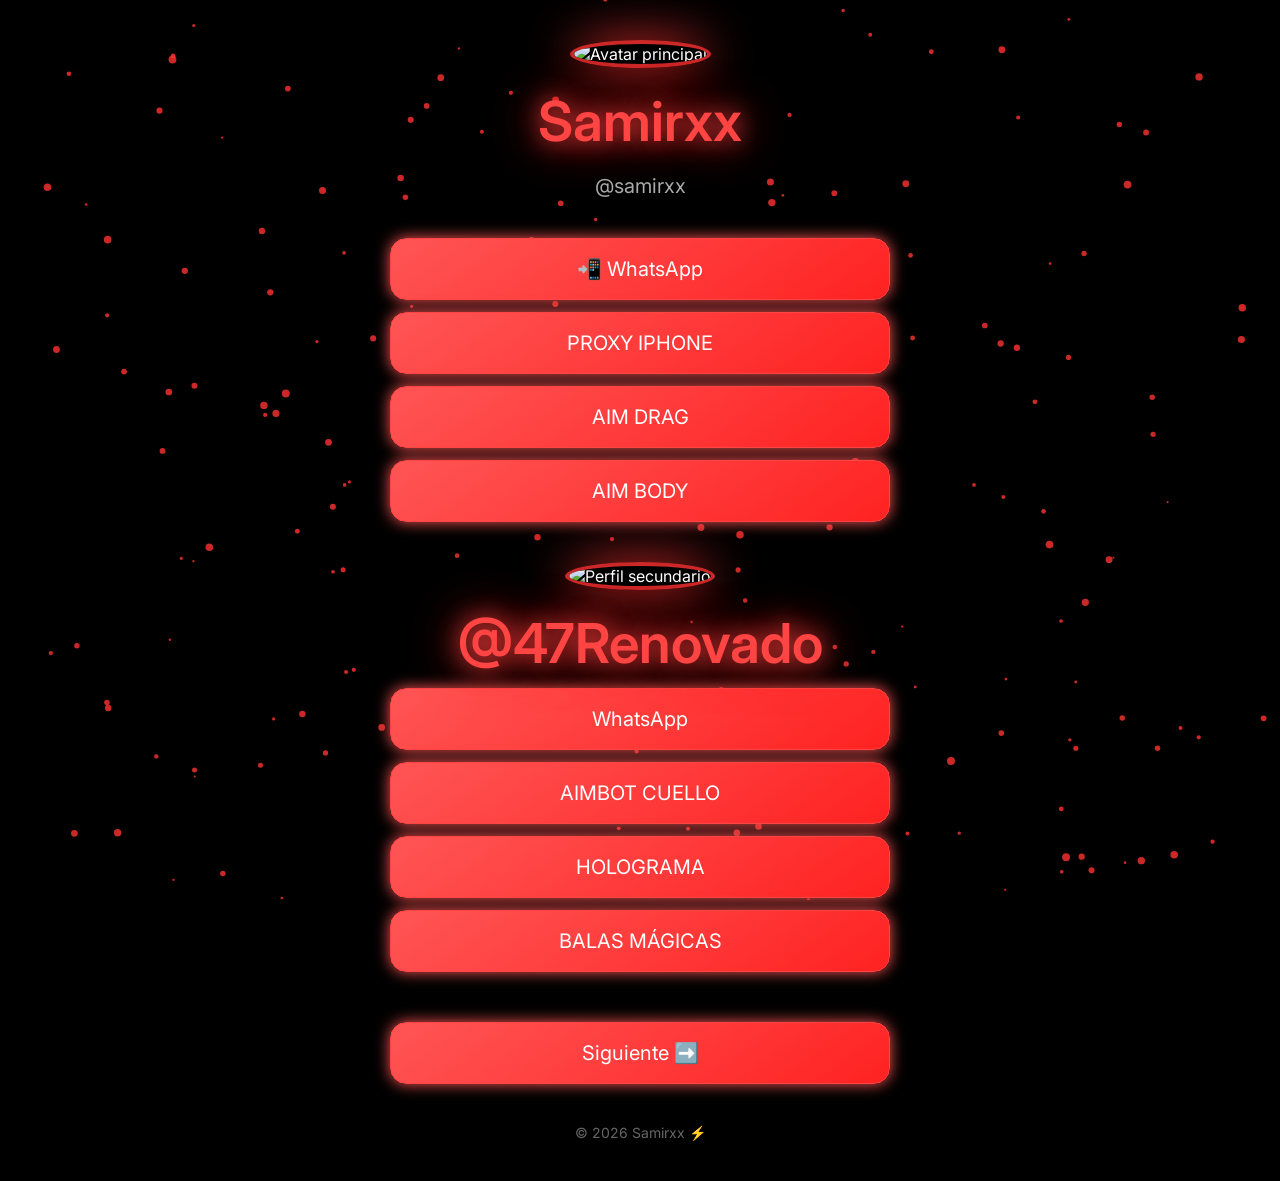
==== commit bd1f1da3: "Update index.html Signed-off-by: Samirxxx <vgpp98y2dc@privaterelay.appleid.com>" ====
--- a/index.html
+++ b/index.html
@@ -2,112 +2,30 @@
 <html lang="es">
 <head>
 <meta charset="UTF-8">
-<title>Samirxx Ultra Pro</title>
+<title>Samirxx</title>
 <link href="https://fonts.googleapis.com/css2?family=Inter:wght@400;600&display=swap" rel="stylesheet">
 <style>
-body {
-  margin:0;
-  font-family: 'Inter', sans-serif;
-  background:#000;
-  color:white;
-  overflow:auto;
-}
-canvas {
-  position: fixed;
-  top:0;
-  left:0;
-  z-index:0;
-  pointer-events:none;
-}
-.container {
-  position: relative;
-  z-index:1;
-  width: 95%;
-  max-width: 500px;
-  margin:auto;
-  padding: 40px 0;
-  text-align:center;
-}
-.avatar {
-  width:150px;
-  height:150px;
-  border-radius:50%;
-  margin-bottom:20px;
-  border:4px solid rgba(255,50,50,0.8);
-  box-shadow:0 0 50px rgba(255,50,50,1);
-}
-.avatar.small { width:120px; height:120px; }
-h1, .user2 { 
-  font-size: clamp(30px,8vw,55px); 
-  color:#ff4444; 
-  text-shadow:0 0 25px #ff4444,0 0 50px #ff2222;
-  font-weight:600;
-  margin:0;
-}
+body { margin:0; font-family:'Inter',sans-serif; background:#000; color:white; overflow:hidden;}
+canvas { position:fixed; top:0; left:0; z-index:0; pointer-events:none;}
+.container { position:relative; z-index:1; width:95%; max-width:500px; margin:auto; padding:40px 0; text-align:center;}
+.avatar { width:150px; height:150px; border-radius:50%; margin-bottom:20px; border:4px solid rgba(255,50,50,0.8); box-shadow:0 0 50px rgba(255,50,50,1);}
+.avatar.small { width:120px; height:120px;}
+h1, .user2 { font-size:clamp(30px,8vw,55px); color:#ff4444; text-shadow:0 0 25px #ff4444,0 0 50px #ff2222; font-weight:600; margin:0;}
 p { font-size:clamp(16px,4vw,20px); color:#aaa; margin-bottom:30px;}
 .section {margin-top:40px;}
-.link {
-  display:block;
-  background:linear-gradient(145deg,#ff5555,#ff2222);
-  padding:18px;
-  margin:12px 0;
-  border-radius:16px;
-  text-decoration:none;
-  color:white;
-  font-size:clamp(16px,4vw,20px);
-  border:1px solid #ff4444;
-  box-shadow:0 0 15px #ff5555;
-  transition:0.3s, box-shadow 0.6s ease-in-out;
-  position:relative;
-  overflow:hidden;
-}
-.link:hover {
-  transform:scale(1.08);
-  box-shadow:0 0 40px #ff7777,0 0 70px #ff2222;
-  animation: glowPulse 1s infinite alternate;
-}
-@keyframes glowPulse {
-  0% { box-shadow:0 0 30px #ff7777,0 0 50px #ff2222; }
-  100% { box-shadow:0 0 50px #ff7777,0 0 100px #ff2222; }
-}
-.profile-box { margin-top:20px; }
-.next-button { margin-top:50px; cursor:pointer; }
-.regresar-button { margin-top:20px; cursor:pointer; }
+.link { display:block; background:linear-gradient(145deg,#ff5555,#ff2222); padding:18px; margin:12px 0; border-radius:16px; text-decoration:none; color:white; font-size:clamp(16px,4vw,20px); border:1px solid #ff4444; box-shadow:0 0 15px #ff5555; transition:0.3s; }
+.link:hover { transform:scale(1.08); box-shadow:0 0 40px #ff7777,0 0 70px #ff2222;}
+.profile-box { margin-top:20px;}
+.next-button { margin-top:50px; cursor:pointer;}
 .footer { margin-top:40px; font-size:14px; color:#666;}
-.hidden { display:none !important; }
-.fade-in { display:block !important; opacity:1; transition: opacity 0.8s ease; }
-
-/* Página siguiente */
-#nextPage {
-  position: absolute;  /* flota sobre la primera página */
-  top:0;
-  left:0;
-  width:100%;
-  min-height:100vh;
-  display:flex;
-  flex-direction:column;
-  justify-content:space-between;
-  z-index:2;
-  background:#000;
-  padding:40px 0;
-}
-#nextPage h1 { color:#3399ff; text-shadow:0 0 20px #3399ff,0 0 40px #66ccff; margin-top:50px; }
-#nextPage p { color:#88cfff; font-size:clamp(16px,4vw,22px);}
-#comingSoon {
-  font-size:24px;
-  color:#ff4444;
-  text-shadow:0 0 15px #ff5555,0 0 30px #ff2222;
-  margin-top:50px;
-}
 </style>
 </head>
 <body>
 
 <canvas id="canvas"></canvas>
 
-<!-- CONTENIDO PRINCIPAL -->
-<div class="container" id="mainContent">
-  <img src="img/20260316205417.png" class="avatar" alt="Avatar principal">
+<div class="container">
+  <img src="img/20260316210408.png" class="avatar" alt="Avatar principal">
   <h1>Samirxx</h1>
   <p>@samirxx</p>
 
@@ -120,43 +38,31 @@
 
   <div class="section">
     <div class="profile-box">
-      <img src="img/20260316205422.png" class="avatar small" alt="Perfil secundario">
+      <img src="img/20260316210415.png" class="avatar small" alt="Perfil secundario">
       <p class="user2">@47Renovado</p>
       <a class="link" href="https://wa.me/573025434258?text=Hola,%20quiero%20adquirir%20un%20producto" target="_blank">WhatsApp</a>
       <a class="link" href="https://wa.me/573025434258?text=Quiero%20AIMBOT%20CUELLO" target="_blank">AIMBOT CUELLO</a>
       <a class="link" href="https://wa.me/573025434258?text=Quiero%20HOLOGRAMA" target="_blank">HOLOGRAMA</a>
       <a class="link" href="https://wa.me/573025434258?text=Quiero%20BALAS%20MAGICAS" target="_blank">BALAS MÁGICAS</a>
 
-      <a class="link next-button" id="nextBtn">Siguiente ➡️</a>
+      <a class="link next-button" href="next.html">Siguiente ➡️</a>
     </div>
   </div>
+
   <div class="footer">© 2026 Samirxx ⚡</div>
-</div>
-
-<!-- CONTENIDO SIGUIENTE -->
-<div class="container hidden" id="nextPage">
-  <div>
-    <h1>¡Bienvenido a la Zona Pro!</h1>
-    <p>Aquí podrás explorar contenido exclusivo, noticias o novedades.</p>
-  </div>
-  <div id="comingSoon">PRÓXIMAMENTE</div>
-  <a class="link regresar-button" id="backBtn">⬅️ Regresar</a>
 </div>
 
 <script>
 const canvas = document.getElementById("canvas");
 const ctx = canvas.getContext("2d");
-let color = {r:255,g:50,b:50,a:0.8};
-
 function resizeCanvas(){canvas.width=window.innerWidth; canvas.height=window.innerHeight;}
 window.addEventListener('resize', resizeCanvas);
 resizeCanvas();
 
-const particles=[];
+const particles = [];
 for(let i=0;i<200;i++){
   particles.push({x:Math.random()*canvas.width,y:Math.random()*canvas.height,r:Math.random()*3+1,dx:(Math.random()-0.5)*1,dy:Math.random()*2+1});
 }
-
 let mouse={x:canvas.width/2, y:canvas.height/2};
 window.addEventListener('mousemove', e=>{mouse.x=e.clientX; mouse.y=e.clientY;});
 
@@ -167,12 +73,10 @@
     let dy = mouse.y - p.y;
     p.x += p.dx + dx*0.001;
     p.y += p.dy + dy*0.001;
-
     ctx.beginPath();
     ctx.arc(p.x,p.y,p.r,0,Math.PI*2);
-    ctx.fillStyle = `rgba(${color.r},${color.g},${color.b},${color.a})`;
+    ctx.fillStyle = 'rgba(255,50,50,0.8)';
     ctx.fill();
-
     if(p.y>canvas.height)p.y=-10;
     if(p.x>canvas.width)p.x=0;
     if(p.x<0)p.x=canvas.width;
@@ -180,40 +84,6 @@
   requestAnimationFrame(animate);
 }
 animate();
-
-function setColor(r,g,b,a){
-  const steps = 60;
-  const dr=(r-color.r)/steps;
-  const dg=(g-color.g)/steps;
-  const db=(b-color.b)/steps;
-  const da=(a-color.a)/steps;
-  let i=0;
-  const interval = setInterval(()=>{
-    if(i>=steps) clearInterval(interval);
-    color.r+=dr; color.g+=dg; color.b+=db; color.a+=da;
-    i++;
-  },16);
-}
-
-// Botones
-document.getElementById("nextBtn").addEventListener("click",()=>{
-  document.getElementById("mainContent").classList.add("hidden");
-  const nextPage = document.getElementById("nextPage");
-  nextPage.classList.remove("hidden");
-  nextPage.classList.add("fade-in");
-  setColor(50,150,255,0.8);
-});
-
-document.getElementById("backBtn").addEventListener("click",()=>{
-  const nextPage = document.getElementById("nextPage");
-  nextPage.classList.add("hidden");
-  nextPage.classList.remove("fade-in");
-
-  const mainContent = document.getElementById("mainContent");
-  mainContent.classList.remove("hidden");
-  mainContent.classList.add("fade-in");
-  setColor(255,50,50,0.8);
-});
 </script>
 </body>
-</html>+</html>
